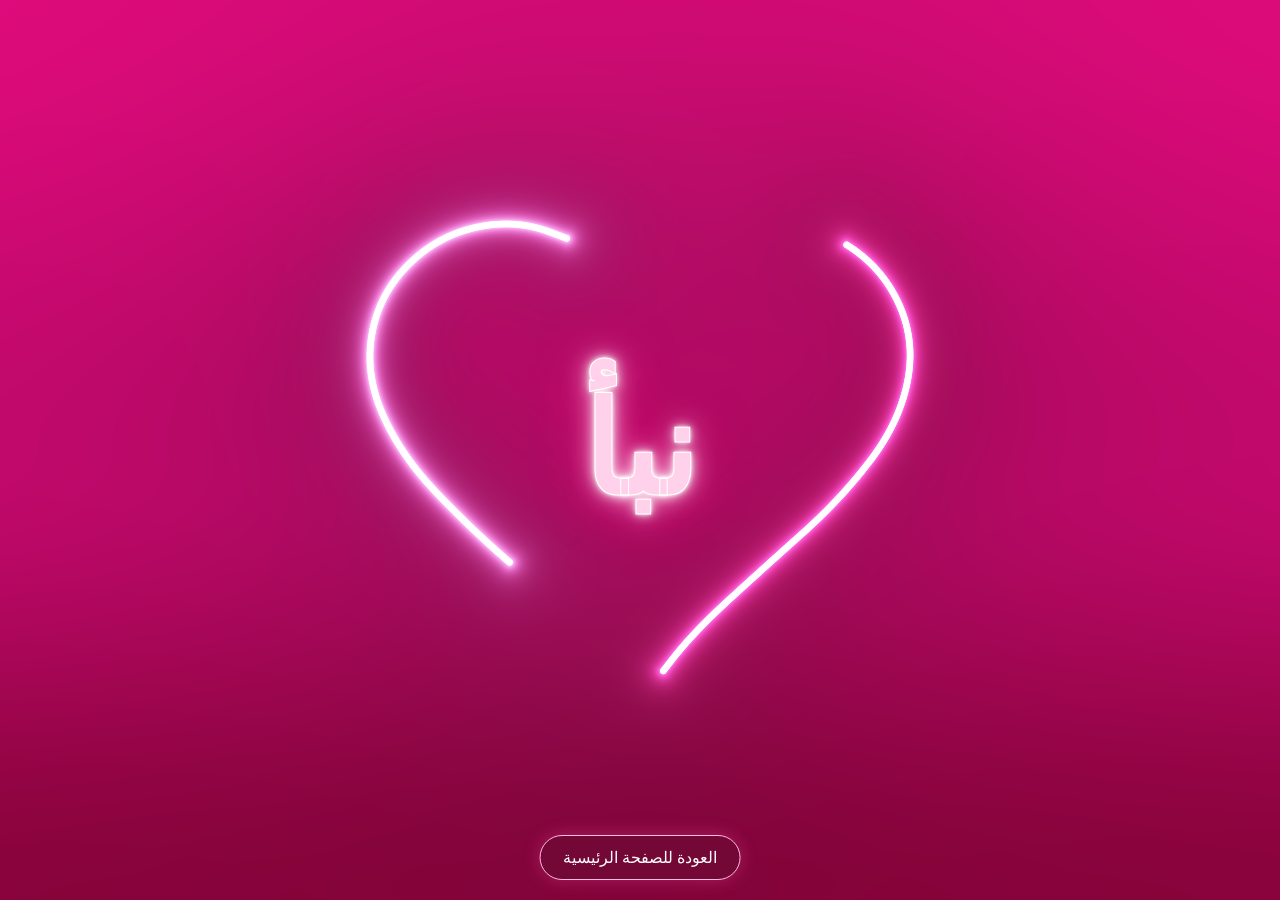
==== neon.html @ d44904d4 "Add files via upload" ====
<!DOCTYPE html>
<html lang="ar" dir="rtl">
<head>
  <meta charset="UTF-8">
  <meta name="viewport" content="width=device-width, initial-scale=1">
  <meta name="theme-color" content="#000000">
  <meta name="description" content="قلب مضيء متحرك يحمل اسم نبأ.">
  <link rel="stylesheet" href="style.css">
  <link rel="stylesheet" href="hearts.css">
</head>
<body>
  <main class="scene">
    <canvas id="canvas" aria-hidden="true"></canvas>
    <div class="floating-emojis" id="floating-emojis" aria-hidden="true"></div>
    <h1 class="name">نبأ</h1>
  </main>
  <a class="home-link" href="index.html">العودة للصفحة الرئيسية</a>
  <script src="script.js"></script>
  <script src="hearts.js"></script>
</body>
</html>
---- style.css ----
﻿:root {
  --neon-deep: #930c4b;
  --neon-mid: #d61272;
  --neon-hot: #f21885;
  --neon-light: #ffbce1;
}

body {
  background: linear-gradient(145deg, var(--neon-deep), var(--neon-mid), var(--neon-hot));
  margin: 0;
  overflow: hidden;
  background-repeat: no-repeat;
  min-height: 100vh;
  color: #fff;
  font-family: "Segoe UI", Tahoma, Arial, sans-serif;
}

.scene {
  position: relative;
  display: grid;
  min-height: 100vh;
  min-height: 100svh;
  place-items: center;
  overflow: hidden;
}

#canvas {
  position: fixed;
  inset: 0;
  display: block;
  width: 100%;
  height: 100%;
}

.name {
  position: relative;
  z-index: 2;
  margin: 0;
  padding: 0.2em 0.45em;
  color: #ffd1eb;
  font-size: clamp(3.5rem, 13vw, 8rem);
  font-weight: 700;
  -webkit-text-stroke: 1px #fff;
  text-shadow:
    0 0 4px #fff,
    0 0 12px #fff,
    0 0 28px var(--neon-light),
    0 0 56px var(--neon-hot);
  animation: name-pulse 2.4s ease-in-out infinite;
}

.home-link {
  position: fixed;
  z-index: 2;
  bottom: max(20px, env(safe-area-inset-bottom));
  left: 50%;
  padding: 12px 22px;
  border: 1px solid var(--neon-light);
  border-radius: 999px;
  color: #fff;
  background: #710936d9;
  box-shadow: 0 0 18px #ff4ba955;
  font-size: 1rem;
  text-decoration: none;
  transform: translateX(-50%);
  transition: background .2s ease, box-shadow .2s ease;
}

.home-link:hover {
  background: var(--neon-mid);
  box-shadow: 0 0 26px #ff4ba980;
}

.home-link:focus-visible {
  outline: 3px solid #fff;
  outline-offset: 4px;
}

@keyframes name-pulse {
  50% {
    transform: scale(1.06);
  }
}

@media (prefers-reduced-motion: reduce) {
  .name {
    animation: none;
  }
}
---- hearts.css ----
.floating-emojis {
  position: absolute;
  z-index: 1;
  inset: 0;
  overflow: hidden;
  pointer-events: none;
}

.floating-emoji {
  position: absolute;
  bottom: -48px;
  display: block;
  opacity: 0;
  filter: drop-shadow(0 2px 6px #fff8);
  animation: float-up var(--float-duration) linear forwards;
  will-change: transform, opacity;
}

@keyframes float-up {
  0% {
    opacity: 0;
    transform: translate3d(0, 0, 0) rotate(0) scale(.8);
  }

  12% {
    opacity: var(--float-opacity);
  }

  85% {
    opacity: var(--float-opacity);
  }

  100% {
    opacity: 0;
    transform: translate3d(var(--float-drift), -115vh, 0) rotate(var(--float-spin)) scale(1.2);
  }
}

@media (prefers-reduced-motion: reduce) {
  .floating-emojis {
    display: none;
  }
}
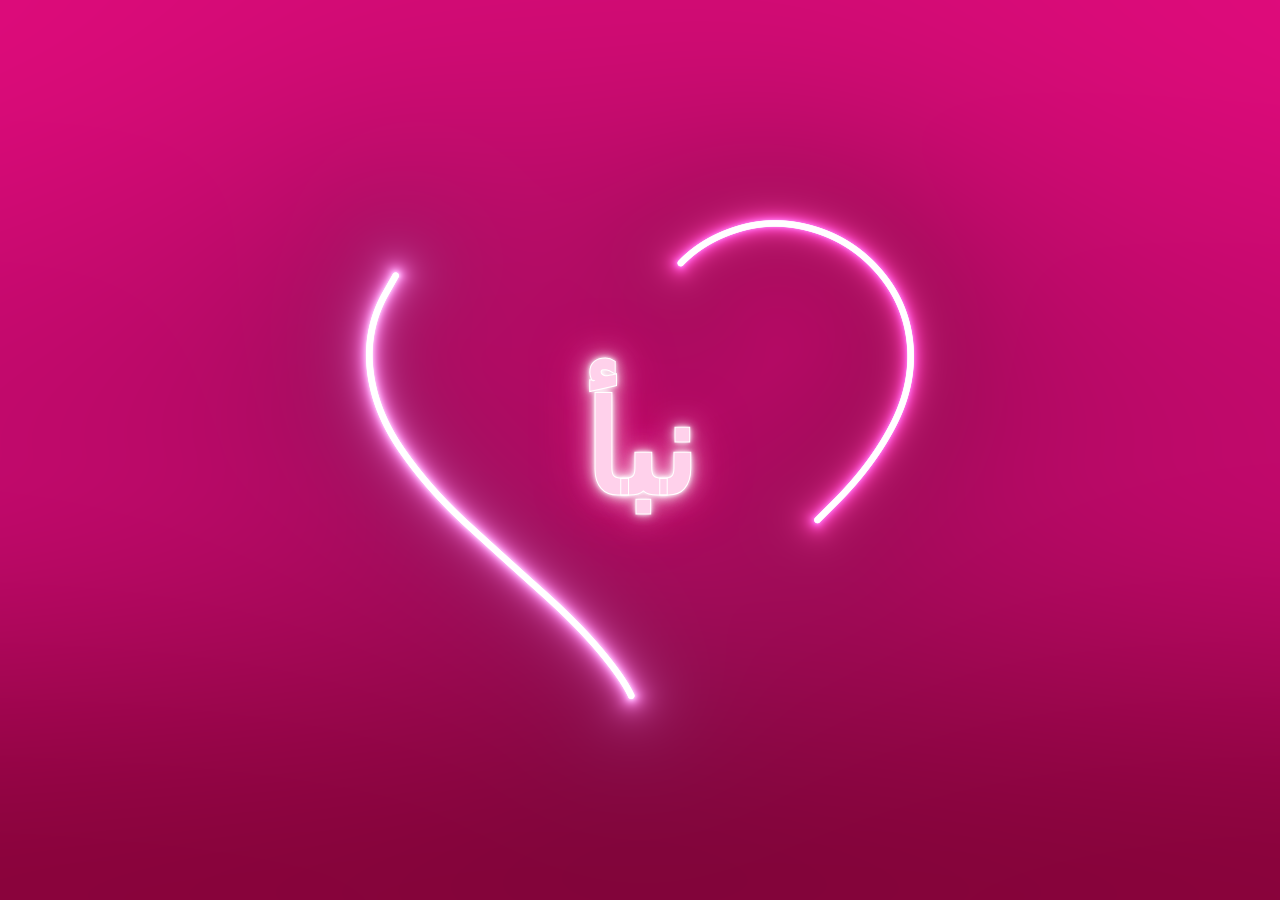
==== commit 43d52b60: "Update neon.html" ====
--- a/neon.html
+++ b/neon.html
@@ -14,7 +14,6 @@
     <div class="floating-emojis" id="floating-emojis" aria-hidden="true"></div>
     <h1 class="name">نبأ</h1>
   </main>
-  <a class="home-link" href="index.html">العودة للصفحة الرئيسية</a>
   <script src="script.js"></script>
   <script src="hearts.js"></script>
 </body>
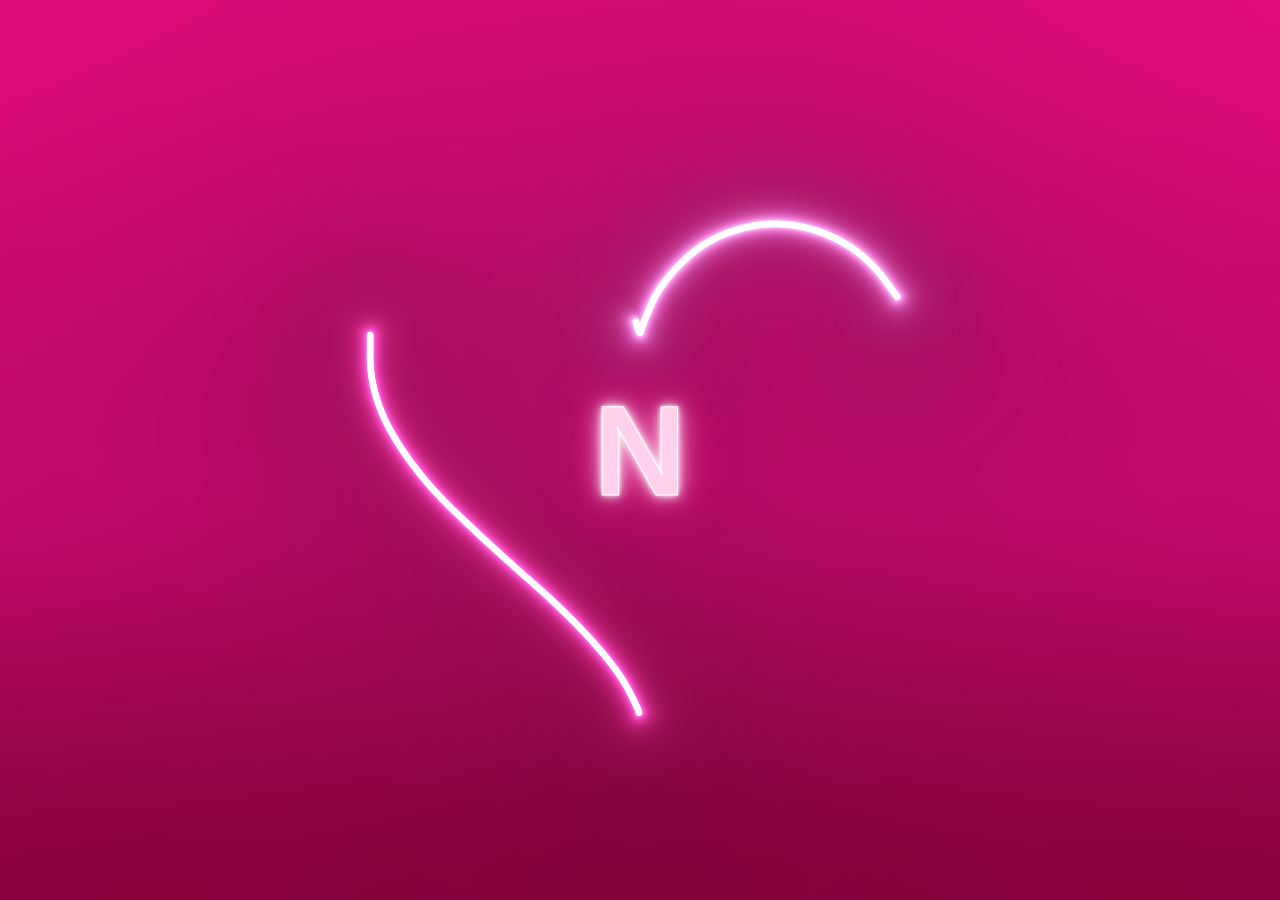
==== commit 56919dbd: "Update neon.html" ====
--- a/neon.html
+++ b/neon.html
@@ -12,7 +12,7 @@
   <main class="scene">
     <canvas id="canvas" aria-hidden="true"></canvas>
     <div class="floating-emojis" id="floating-emojis" aria-hidden="true"></div>
-    <h1 class="name">نبأ</h1>
+    <h1 class="name">N</h1>
   </main>
   <script src="script.js"></script>
   <script src="hearts.js"></script>
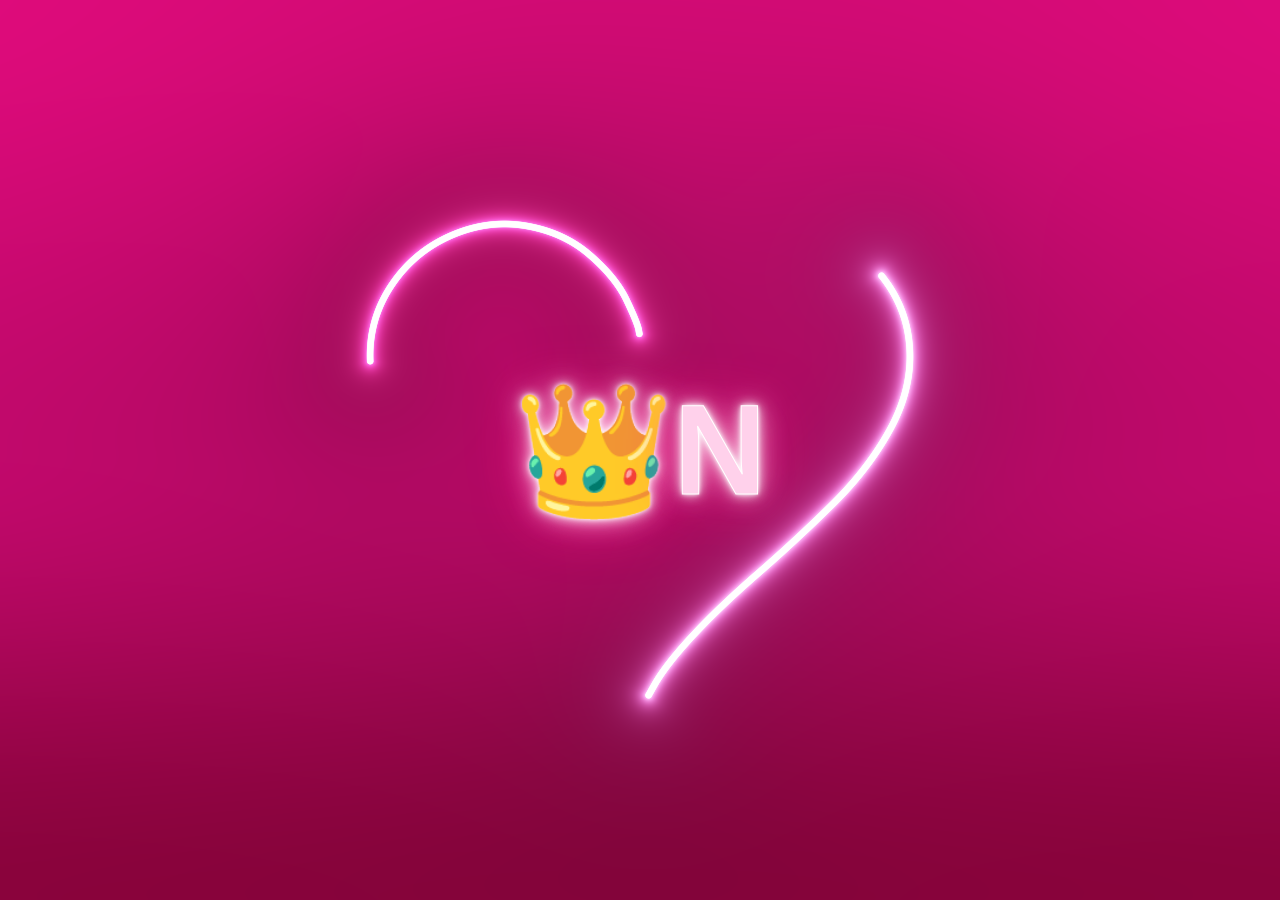
==== commit cbbc9db3: "Add crown emoji to the name in neon.html Updated the header to include a crown emoji in the name." ====
--- a/neon.html
+++ b/neon.html
@@ -12,7 +12,7 @@
   <main class="scene">
     <canvas id="canvas" aria-hidden="true"></canvas>
     <div class="floating-emojis" id="floating-emojis" aria-hidden="true"></div>
-    <h1 class="name">N</h1>
+    <h1 class="name">N👑</h1>
   </main>
   <script src="script.js"></script>
   <script src="hearts.js"></script>
